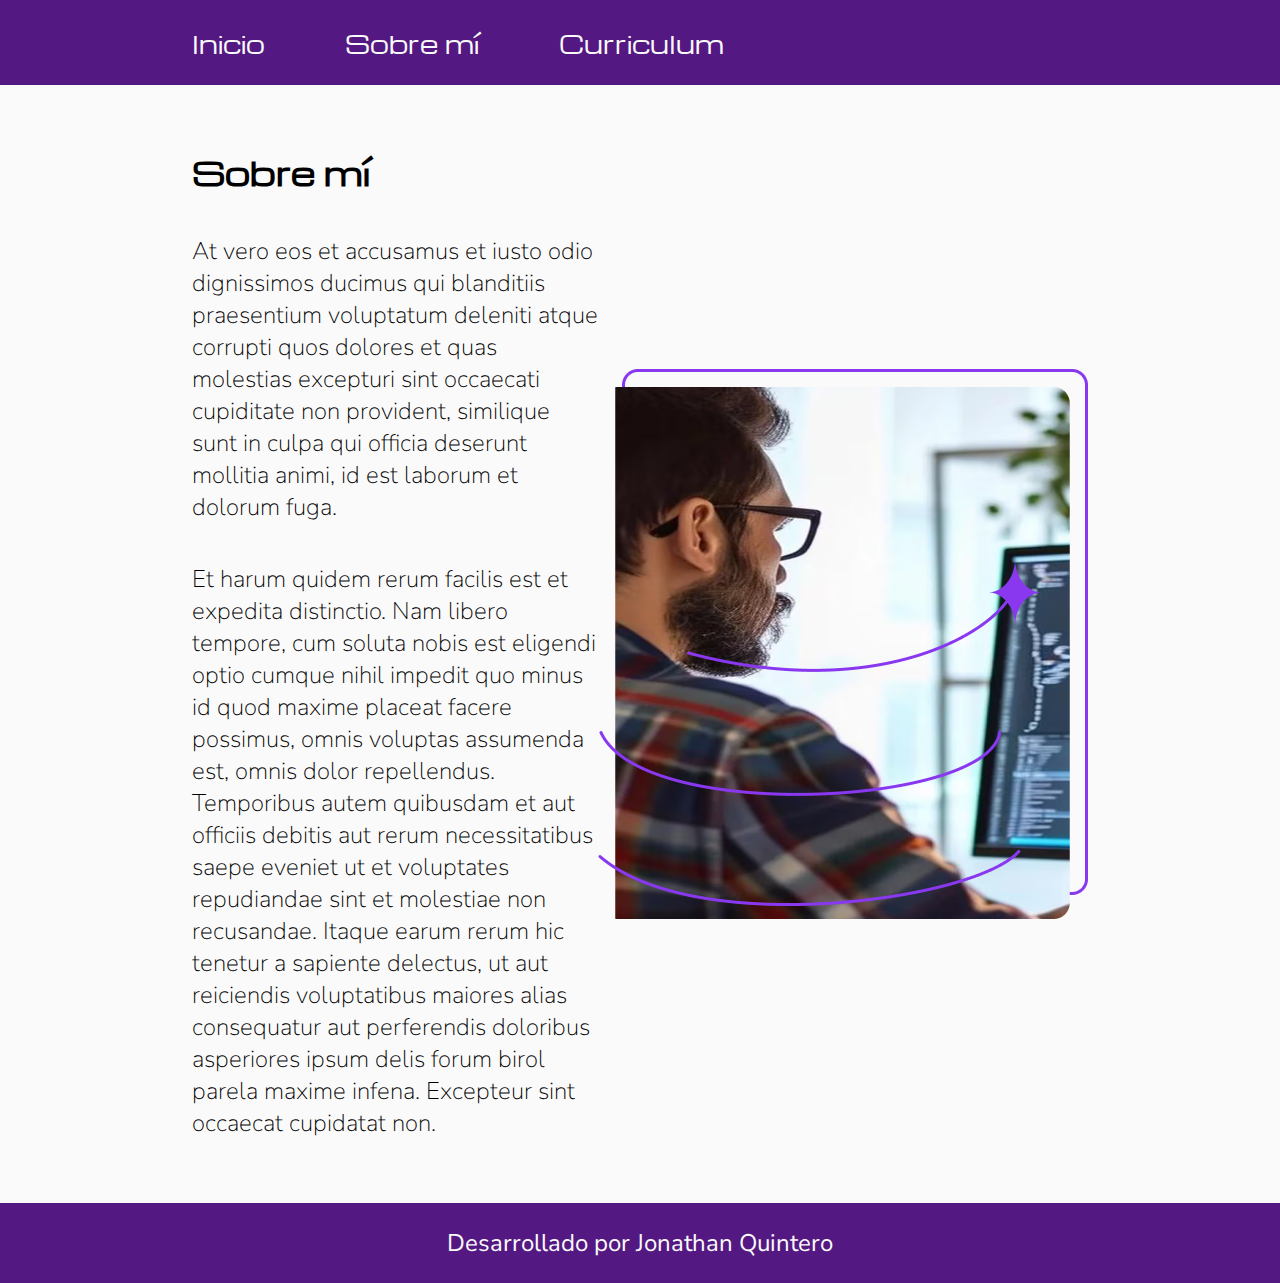
==== about.html @ d1f37cd4 "Creando el proyecto" ====
<!DOCTYPE html>
<html lang="es-mx">
<head>
    <meta charset="UTF-8">
    <meta name="viewport" content="width=device-width, initial-scale=1.0">
    <title>Sobre mí</title>
    <link rel="stylesheet" href="./styles/styles.css">
</head>
<body>
    <header class="header">
        <nav class="header_menu">
            <a class="header_menu_link" href="index.html">Inicio</a>
            <a class="header_menu_link" href="about.html">Sobre mí</a>
            <a class="header_menu_link" href="curriculim.html">Curriculum</a>
        </nav>
    </header>
    <main class="presentacion">
        <section class="presentacion_contenido">
            <h1 class="presentacion_contenido_titulo">Sobre mí</h1>
            <p class="presentacion_contenido_parrafo">At vero eos et accusamus et iusto odio dignissimos ducimus qui blanditiis praesentium voluptatum deleniti atque corrupti quos dolores et quas molestias excepturi sint occaecati cupiditate non provident, similique sunt in culpa qui officia deserunt mollitia animi, id est laborum et dolorum fuga.</p>
            <p class="presentacion_contenido_parrafo">Et harum quidem rerum facilis est et expedita distinctio. Nam libero tempore, cum soluta nobis est eligendi optio cumque nihil impedit quo minus id quod maxime placeat facere possimus, omnis voluptas assumenda est, omnis dolor repellendus. Temporibus autem quibusdam et aut officiis debitis aut rerum necessitatibus saepe eveniet ut et voluptates repudiandae sint et molestiae non recusandae. Itaque earum rerum hic tenetur a sapiente delectus, ut aut reiciendis voluptatibus maiores alias consequatur aut perferendis doloribus asperiores ipsum delis forum birol parela maxime infena. Excepteur sint occaecat cupidatat non.
            </p>
        </section>
        <img src="assets/Imagem.png" alt="Foto de Jonathan Quintero">
    </main>
    <footer class="footer">
        <p>Desarrollado por Jonathan Quintero</p>
    </footer>
</body>
</html>
---- styles/styles.css ----
@import url('https://fonts.googleapis.com/css2?family=Michroma&family=Nunito+Sans:ital,opsz,wght@0,6..12,200..1000;1,6..12,200..1000&display=swap');

:root{
    --color-fondo: #FAFAFA;
    --color-h1: #000000;
    --color-resalte: #541882;
    --color-hover: #8673d3;


    --fuente-principal: "Michroma", sans-serif;
    --fuente-secundaria: "Nunito Sans", sans-serif;
}

*{
    padding: 0;
    margin: 0;
}

body{
    box-sizing: border-box;
    background-color: var(--color-fondo);
    color: var(--color-h1);
}


.header{
    padding: 2% 0% 2% 15%;
    background-color: var(--color-resalte);
    }
    
    .header_menu{
    display: flex;
    gap: 80px;
    }
    
    .header_menu_link{
    text-decoration: none;
    color:var(--color-fondo);
    font-family: var(--fuente-principal);
    font-size: 1.5rem;
    font-weight: 500;
    }
    
    .header_menu_link:hover{
        color:var(--color-hover);
    }



.presentacion{
    display: flex;
    align-items: center;
    padding: 5% 15%;
    justify-content: space-between;
}

.presentacion_contenido{
    width: 50%;
    display: flex;
    flex-direction: column;
    gap: 40px;
   
}

.presentacion_contenido_titulo{
    font-size: 2rem;
    font-family: var(--fuente-principal);
}

.destaque-titulo{
    color: var(--color-resalte);
}

.presentacion_contenido_subtitulo{
    font-size: 1.5rem;
    font-family: var(--fuente-principal);
}



.presentacion_contenido_lista_elemento{
    font-size: 1.5rem;
    font-family: var(--fuente-secundaria);
    font-style: bold;
    padding: 10px;
}

.presentacion_contenido_parrafo{
    font-size: 1.5rem;
    font-family: var(--fuente-secundaria);
    font-weight: 200;
}

.presentacion_contenido_enlaces{
    display: flex;
    flex-direction: column;
    align-items: center;
    gap: 5px;
}

.presentacion_contenido_enlaces_subtitulo{
    font-size: 1.5rem;
    font-family: var(--fuente-principal);
}

.presentacion_contenido_enlaces_link{
    display: flex;
    justify-content: center;
    gap: 10px;
    border: 2px solid var(--color-resalte);
    width: 50%;
    background-color: var(--color-fondo);
    text-align: center;
    padding: 21.5px 0;
    margin: 15px;
    font-family: var(--fuente-secundaria);
    font-size: 1.5rem;
    font-weight: 600;
    border-radius: 8px;
    text-decoration: none;
    color: var(--color-h1);
    
 
  
    
}



.presentacion_contenido_enlaces_link:hover{
background-color:var(--color-hover);
}


.presentacion_imagen{
    width: 50%;
}

.footer{
    background-color: var(--color-resalte);
    color: var(--color-fondo);
    text-align: center;
    font-family: var(--fuente-secundaria);
    font-size: 1.5rem;
    font-weight: 400;
    padding: 24px;
}

@media (max-width: 1200px){

    .header{
        padding: 10%;
    }
    .presentacion{
        flex-direction: column-reverse;
    }
    .header_menu{
        justify-content: center;
        gap: 10%
    }
    .presentacion_contenido{
        width: auto;
    }

    .presentacion_contenido_enlaces_link{
        width: auto;
        padding: 2%;
    }
}

@media (max-width: 585px){
    .header_menu_link{
        font-size: 90%;
    }
}
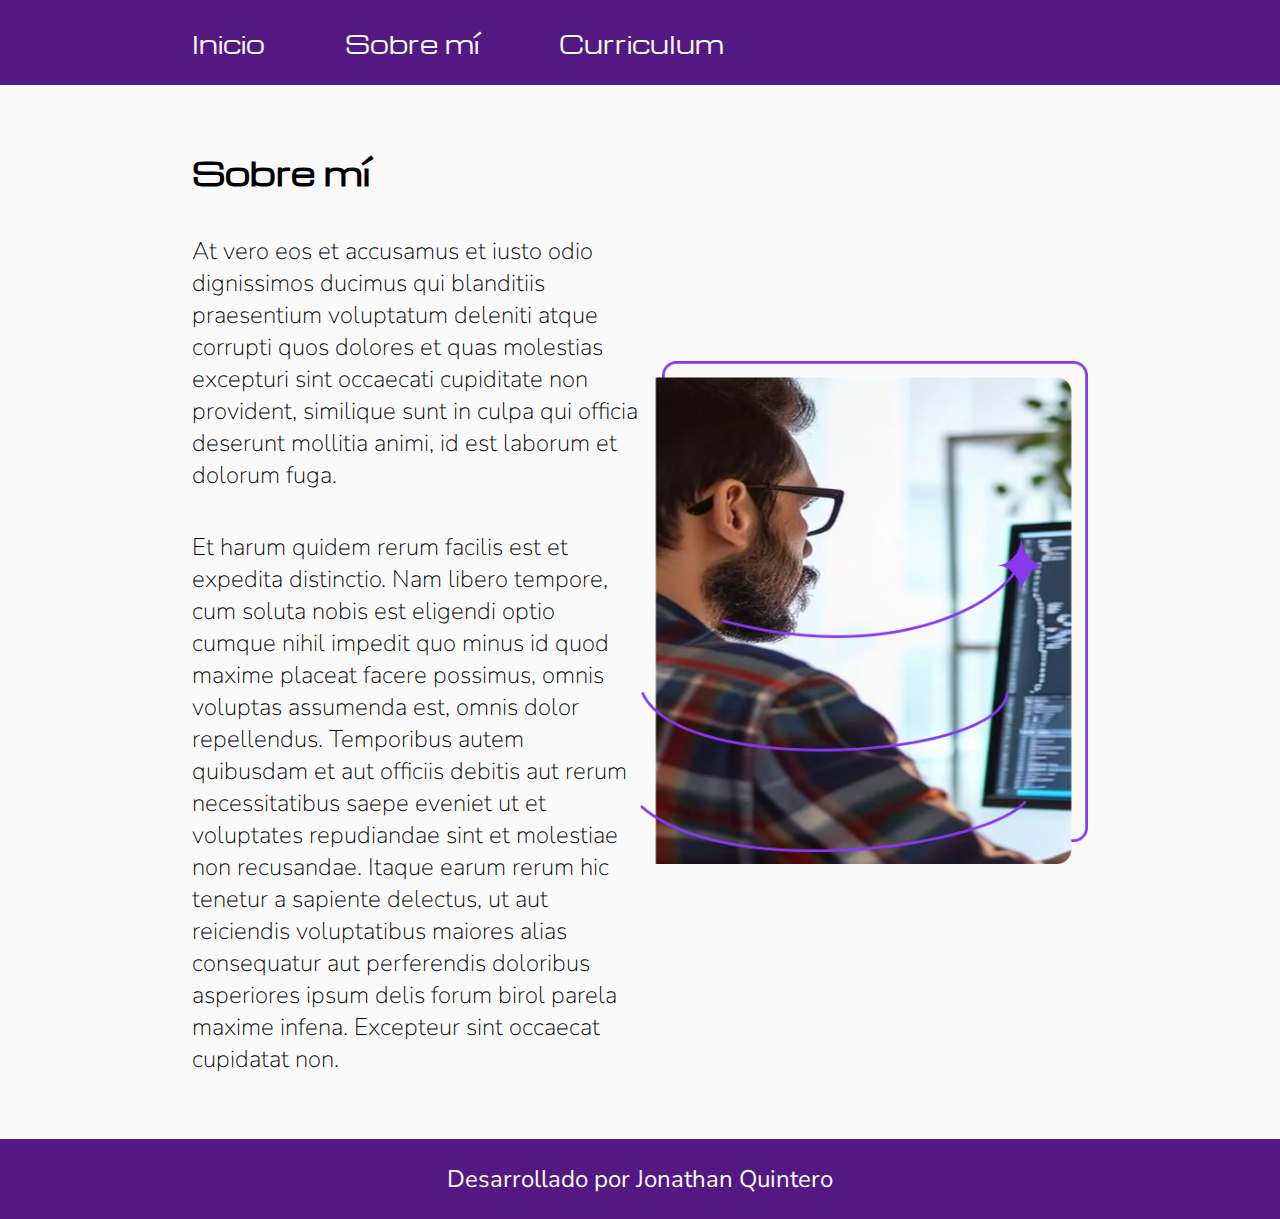
==== commit aa86856b: "Add files via upload" ====
--- a/about.html
+++ b/about.html
@@ -21,7 +21,7 @@
             <p class="presentacion_contenido_parrafo">Et harum quidem rerum facilis est et expedita distinctio. Nam libero tempore, cum soluta nobis est eligendi optio cumque nihil impedit quo minus id quod maxime placeat facere possimus, omnis voluptas assumenda est, omnis dolor repellendus. Temporibus autem quibusdam et aut officiis debitis aut rerum necessitatibus saepe eveniet ut et voluptates repudiandae sint et molestiae non recusandae. Itaque earum rerum hic tenetur a sapiente delectus, ut aut reiciendis voluptatibus maiores alias consequatur aut perferendis doloribus asperiores ipsum delis forum birol parela maxime infena. Excepteur sint occaecat cupidatat non.
             </p>
         </section>
-        <img src="assets/Imagem.png" alt="Foto de Jonathan Quintero">
+        <img class="presentacion_imagen" src="assets/Imagem.png" alt="Foto de Jonathan Quintero">
     </main>
     <footer class="footer">
         <p>Desarrollado por Jonathan Quintero</p>
